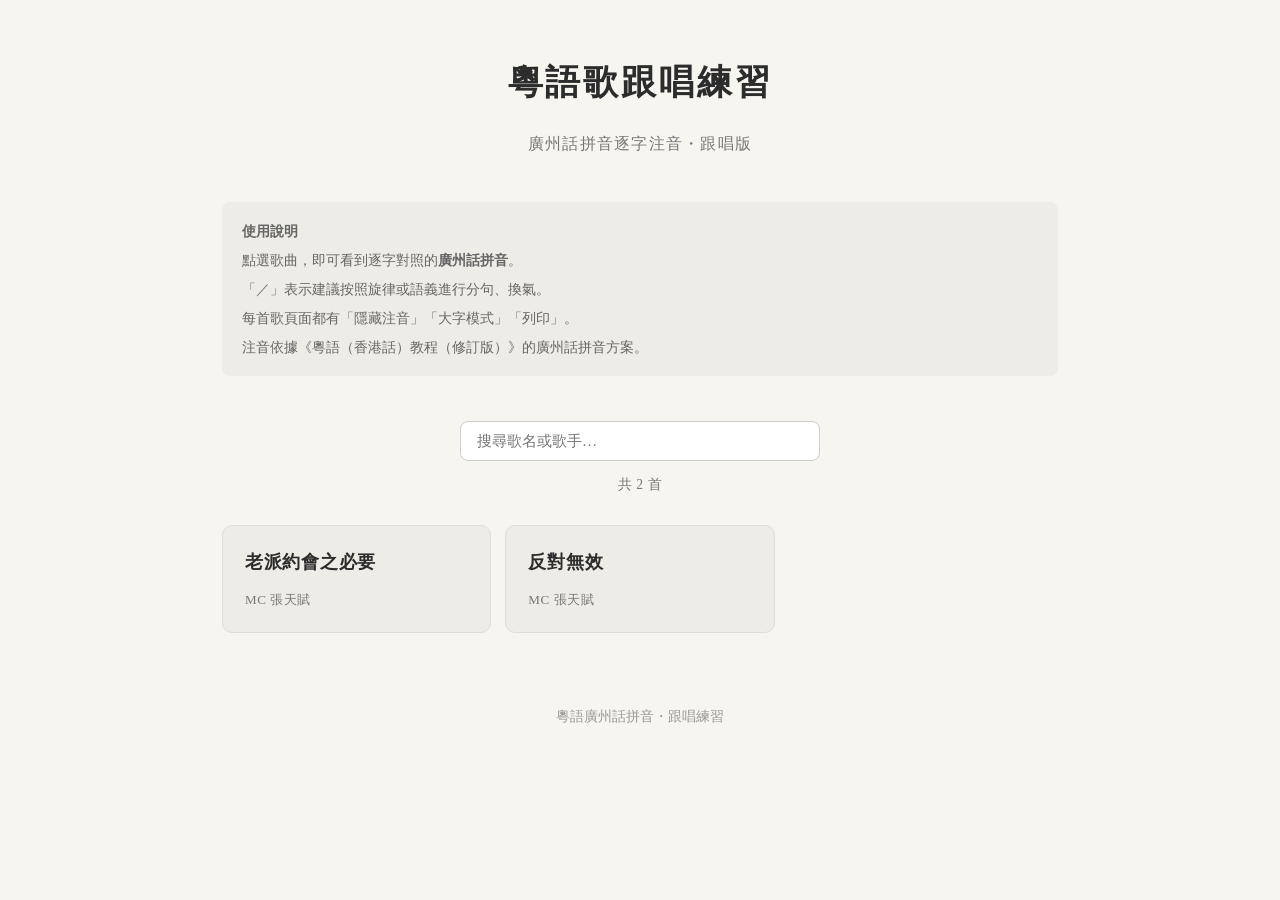
==== index.html @ 82611306 "Add Cantonese song reader with two songs" ====
<!DOCTYPE html>

<html lang="zh-Hant">

<head>
  <meta charset="UTF-8">
  <meta name="viewport" content="width=device-width, initial-scale=1.0">

  <title>粵語歌跟唱練習｜曲目</title>

  <link rel="stylesheet" href="assets/style.css">

  <link rel="stylesheet" href="assets/menu.css">

  <script src="assets/songs.js"></script>

  <script src="assets/menu.js" defer></script>

</head>

<body data-base="">

  <div class="container">

    <header>

      <h1>粵語歌跟唱練習</h1>

      <div class="subtitle">
        廣州話拼音逐字注音・跟唱版
      </div>

    </header>

    <div class="note">

      <strong>使用說明</strong><br>

      點選歌曲，即可看到逐字對照的<strong>廣州話拼音</strong>。<br>

      「／」表示建議按照旋律或語義進行分句、換氣。<br>

      每首歌頁面都有「隱藏注音」「大字模式」「列印」。<br>

      注音依據《粵語（香港話）教程（修訂版）》的廣州話拼音方案。

    </div>

    <div class="menu-tools">

      <input
        id="songSearch"
        class="search-input"
        type="search"
        placeholder="搜尋歌名或歌手…"
        aria-label="搜尋歌曲"
      >

      <p id="songCount" class="song-count"></p>

    </div>

    <ul id="songList" class="song-list"></ul>

    <p id="emptyState" class="empty-state" hidden>
      沒有符合的歌曲。
    </p>

    <noscript>

      <ul class="song-list">

        <li>
          <a class="song-card" href="songs/laopai-yuehui.html">
            <span class="song-title">老派約會之必要</span>
            <span class="song-meta">MC 張天賦</span>
          </a>
        </li>

        <li>
          <a class="song-card" href="songs/faan-deoi-mou-haau.html">
            <span class="song-title">反對無效</span>
            <span class="song-meta">MC 張天賦</span>
          </a>
        </li>

      </ul>

    </noscript>

    <footer>

      粵語廣州話拼音・跟唱練習

    </footer>

  </div>

</body>

</html>
---- assets/style.css ----
/* =========================================================
   基础设置
   ========================================================= */

    * {
      box-sizing: border-box;
    }

    :root {
      --bg: #f7f5f0;
      --text: #2c2c2c;
      --muted: #777;
      --border: #ddd;
      --panel: #eeece6;
      --ruby: #8a6f55;

      --font-size: 1.45rem;
      --ruby-size: 0.48em;
      --line-height: 2.8;
    }

    body {
      margin: 0;
      background: var(--bg);
      color: var(--text);

      font-family:
        "Noto Serif TC",
        "PingFang TC",
        "Microsoft JhengHei",
        serif;

      line-height: 2;
      transition: 0.2s;
    }

    .container {
      max-width: 900px;
      margin: 0 auto;
      padding: 48px 32px 80px;
    }


    /* =========================================================
   標題
   ========================================================= */

    header {
      text-align: center;
      margin-bottom: 42px;
    }

    h1 {
      margin: 0;

      font-size: 2.2rem;
      font-weight: 600;

      letter-spacing: 0.08em;
    }

    .subtitle {
      margin-top: 10px;

      color: var(--muted);
      font-size: 1rem;

      letter-spacing: 0.08em;
    }


    /* =========================================================
   控制按钮
   ========================================================= */

    .controls {
      display: flex;
      justify-content: center;
      flex-wrap: wrap;

      gap: 10px;

      margin-top: 25px;
    }

    .control-button {
      padding: 9px 17px;

      border: 1px solid #aaa;
      border-radius: 8px;

      background: white;
      color: #444;

      font-family: inherit;
      font-size: 0.95rem;

      cursor: pointer;

      transition:
        background 0.2s,
        transform 0.1s;
    }

    .control-button:hover {
      background: #f0eee8;
    }

    .control-button:active {
      transform: scale(0.97);
    }


    /* =========================================================
   說明
   ========================================================= */

    .note {
      background: var(--panel);

      padding: 15px 20px;

      border-radius: 8px;

      color: #666;

      font-size: 0.9rem;

      margin-bottom: 45px;
    }


    /* =========================================================
   歌词章节
   ========================================================= */

    section {
      margin: 42px 0;
    }

    h2 {
      font-size: 1.25rem;
      font-weight: 600;

      border-left: 4px solid #777;

      padding-left: 12px;

      margin-bottom: 26px;
    }


    /* =========================================================
   歌词
   ========================================================= */

    .line {
      font-size: var(--font-size);

      line-height: var(--line-height);

      margin: 12px 0;

      letter-spacing: 0.03em;
    }

    .harmony {
      margin-left: 1em;

      color: #666;

      font-size: 1.15rem;
    }


    /* =========================================================
   Ruby 粤拼
   ========================================================= */

    ruby {
      ruby-position: over;
      ruby-align: center;
    }

    rt {
      font-family:
        "Helvetica Neue",
        Arial,
        sans-serif;

      font-size: var(--ruby-size);

      color: var(--ruby);

      letter-spacing: 0;

      font-weight: 400;
    }


    /* =========================================================
   节奏分隔
   ========================================================= */

    .pause {
      display: inline-block;

      margin: 0 0.25em;

      color: #999;
    }


    /* =========================================================
   分隔线
   ========================================================= */

    .divider {
      border: 0;

      border-top: 1px solid var(--border);

      margin: 36px 0;
    }


    /* =========================================================
   隐藏注音
   ========================================================= */

    body.hide-ruby rt {
      visibility: hidden;
    }


    /*
   隐藏注音时仍然保留 ruby 的高度，
   避免整首歌的版面突然跳动。
*/

    body.hide-ruby ruby {
      ruby-position: over;
    }


    /* =========================================================
   大字模式
   ========================================================= */

    body.large-text {
      --font-size: 1.85rem;
      --ruby-size: 0.52em;
      --line-height: 3.15;
    }

    body.large-text h1 {
      font-size: 2.6rem;
    }

    body.large-text h2 {
      font-size: 1.45rem;
    }


    /* =========================================================
   Footer
   ========================================================= */

    footer {
      margin-top: 70px;

      text-align: center;

      color: #999;

      font-size: 0.85rem;
    }


    /* =========================================================
   手机适配
   ========================================================= */

    @media (max-width: 600px) {

      .container {
        padding: 30px 18px 60px;
      }

      h1 {
        font-size: 1.7rem;
      }

      .line {
        font-size: 1.2rem;
        line-height: 2.9;
      }

      .harmony {
        font-size: 1rem;
      }

      .control-button {
        padding: 8px 13px;
        font-size: 0.9rem;
      }

      body.large-text {
        --font-size: 1.55rem;
        --line-height: 3.1;
      }

    }


    /* =========================================================
   打印优化
   ========================================================= */

    @media print {

      @page {
        size: A4;
        margin: 16mm 15mm 18mm;
      }

      body {
        background: white;
        color: black;

        font-size: 12pt;
      }

      .container {
        max-width: none;

        padding: 0;
      }

      /*
     打印时不需要按钮和说明
  */

      .controls,
      .note,
      footer {
        display: none !important;
      }

      header {
        margin-bottom: 25px;
      }

      h1 {
        font-size: 22pt;
      }

      .subtitle {
        font-size: 10pt;
      }

      section {
        margin: 25px 0;
      }

      h2 {
        font-size: 14pt;

        margin-bottom: 15px;

        break-after: avoid;
      }

      .line {
        font-size: 13pt;

        line-height: 2.6;

        margin: 7px 0;

        break-inside: avoid;
      }

      .harmony {
        font-size: 11pt;
      }

      .divider {
        margin: 20px 0;
      }

      /*
     防止一行歌词被分页拆开
  */

      .line {
        page-break-inside: avoid;
      }

      section {
        page-break-inside: auto;
      }

      /*
     如果当前处于隐藏注音状态，
     打印时仍然强制显示粤拼。
  */

      body.hide-ruby rt {
        visibility: visible !important;
      }

    }


    /* =========================================================
   打印时的大字模式
   ========================================================= */

    @media print {

      body.large-text .line {
        font-size: 15pt;
        line-height: 2.8;
      }

      body.large-text h1 {
        font-size: 25pt;
      }

    }
---- assets/menu.css ----
/* =========================================================
   曲目菜单（新增样式，不影响原有歌词排版）
   ========================================================= */

    .song-nav {
      display: flex;
      align-items: center;
      justify-content: center;
      flex-wrap: wrap;

      gap: 10px;

      margin-bottom: 28px;
    }

    .nav-link,
    .nav-select {
      padding: 8px 14px;

      border: 1px solid #ccc;
      border-radius: 8px;

      background: white;
      color: #444;

      font-family: inherit;
      font-size: 0.9rem;

      text-decoration: none;
    }

    .nav-link:hover,
    .nav-select:hover {
      background: #f0eee8;
    }

    .nav-select {
      max-width: 16em;
      cursor: pointer;
    }


    /* =========================================================
   曲目页
   ========================================================= */

    .menu-tools {
      display: flex;
      flex-direction: column;
      align-items: center;

      gap: 10px;

      margin-bottom: 26px;
    }

    .search-input {
      width: 100%;
      max-width: 360px;

      padding: 10px 16px;

      border: 1px solid #ccc;
      border-radius: 8px;

      background: white;
      color: var(--text);

      font-family: inherit;
      font-size: 0.95rem;
    }

    .search-input:focus {
      outline: 2px solid #d8cfc2;
      outline-offset: 1px;
    }

    .song-count {
      margin: 0;

      color: var(--muted);
      font-size: 0.85rem;

      letter-spacing: 0.05em;
    }

    .song-list {
      display: grid;
      grid-template-columns: repeat(auto-fill, minmax(240px, 1fr));

      gap: 14px;

      margin: 0;
      padding: 0;

      list-style: none;
    }

    .song-card {
      display: block;

      padding: 18px 22px;

      border: 1px solid var(--border);
      border-radius: 10px;

      background: var(--panel);
      color: inherit;

      text-decoration: none;

      transition:
        background 0.2s,
        transform 0.1s,
        box-shadow 0.2s;
    }

    .song-card:hover {
      background: #e9e6df;

      box-shadow: 0 2px 10px rgba(0, 0, 0, 0.06);
    }

    .song-card:active {
      transform: scale(0.99);
    }

    .song-title {
      font-size: 1.15rem;
      font-weight: 600;

      letter-spacing: 0.04em;
    }

    .song-meta {
      display: block;

      margin-top: 7px;

      color: var(--muted);
      font-size: 0.82rem;

      letter-spacing: 0.04em;
    }

    .empty-state {
      margin-top: 24px;

      color: var(--muted);
      font-size: 0.9rem;

      text-align: center;
    }


    /* =========================================================
   手机适配 / 打印时隐藏菜单
   ========================================================= */

    @media (max-width: 600px) {

      .song-nav {
        margin-bottom: 22px;
      }

      .nav-link,
      .nav-select {
        padding: 7px 12px;
        font-size: 0.85rem;
      }

      .song-list {
        grid-template-columns: 1fr;
      }

      .song-card {
        padding: 16px 18px;
      }

    }

    @media print {

      .song-nav,
      .menu-tools,
      .empty-state {
        display: none !important;
      }

      .song-list {
        display: block;
      }

      .song-card {
        padding: 6px 0;

        border: 0;
        background: none;
        box-shadow: none;
      }

    }
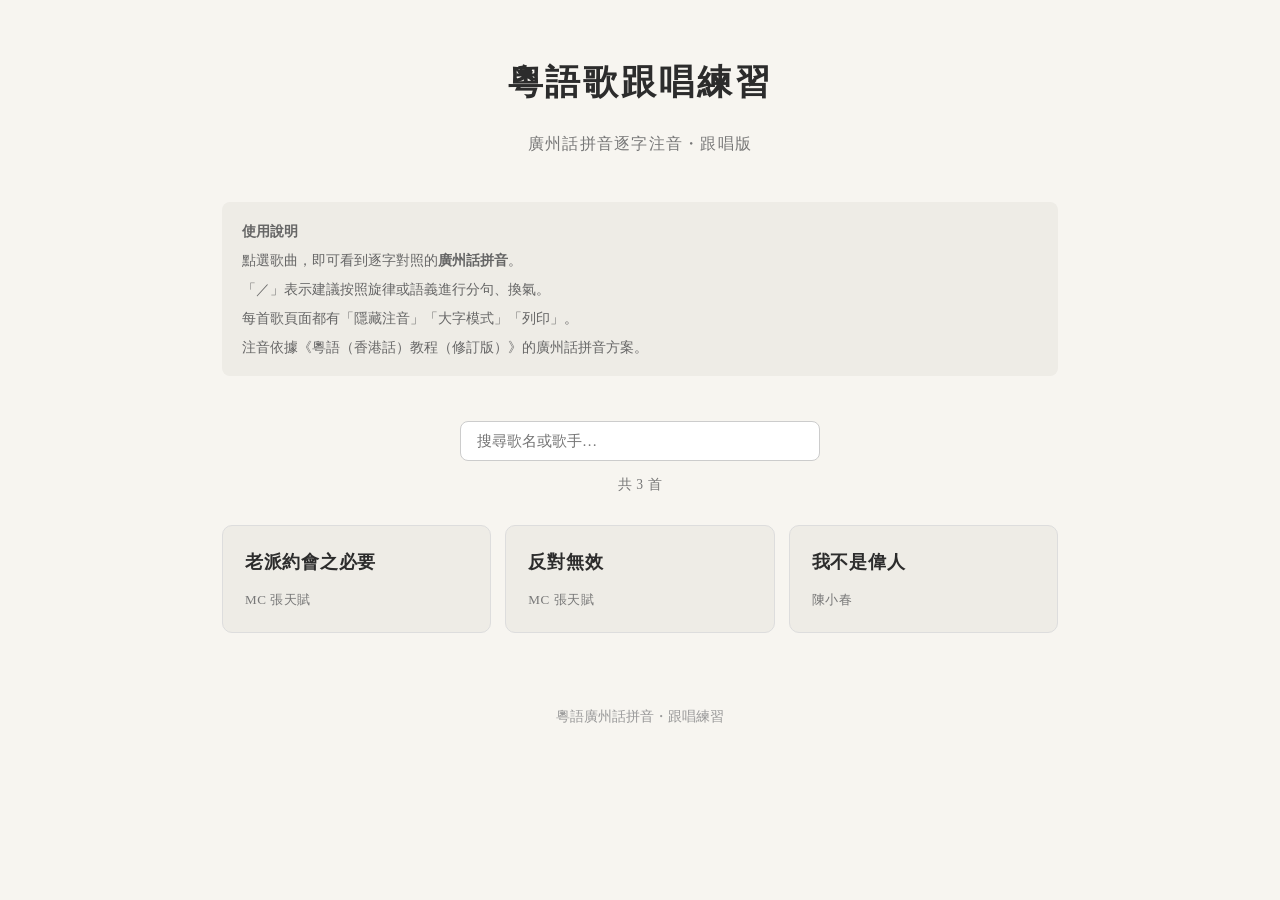
==== commit c93f4894: "Add 我不是偉人 by 陳小春" ====
--- a/index.html
+++ b/index.html
@@ -84,6 +84,13 @@
           </a>
         </li>
 
+        <li>
+          <a class="song-card" href="songs/wo-bu-shi-wei-ren.html">
+            <span class="song-title">我不是偉人</span>
+            <span class="song-meta">陳小春</span>
+          </a>
+        </li>
+
       </ul>
 
     </noscript>
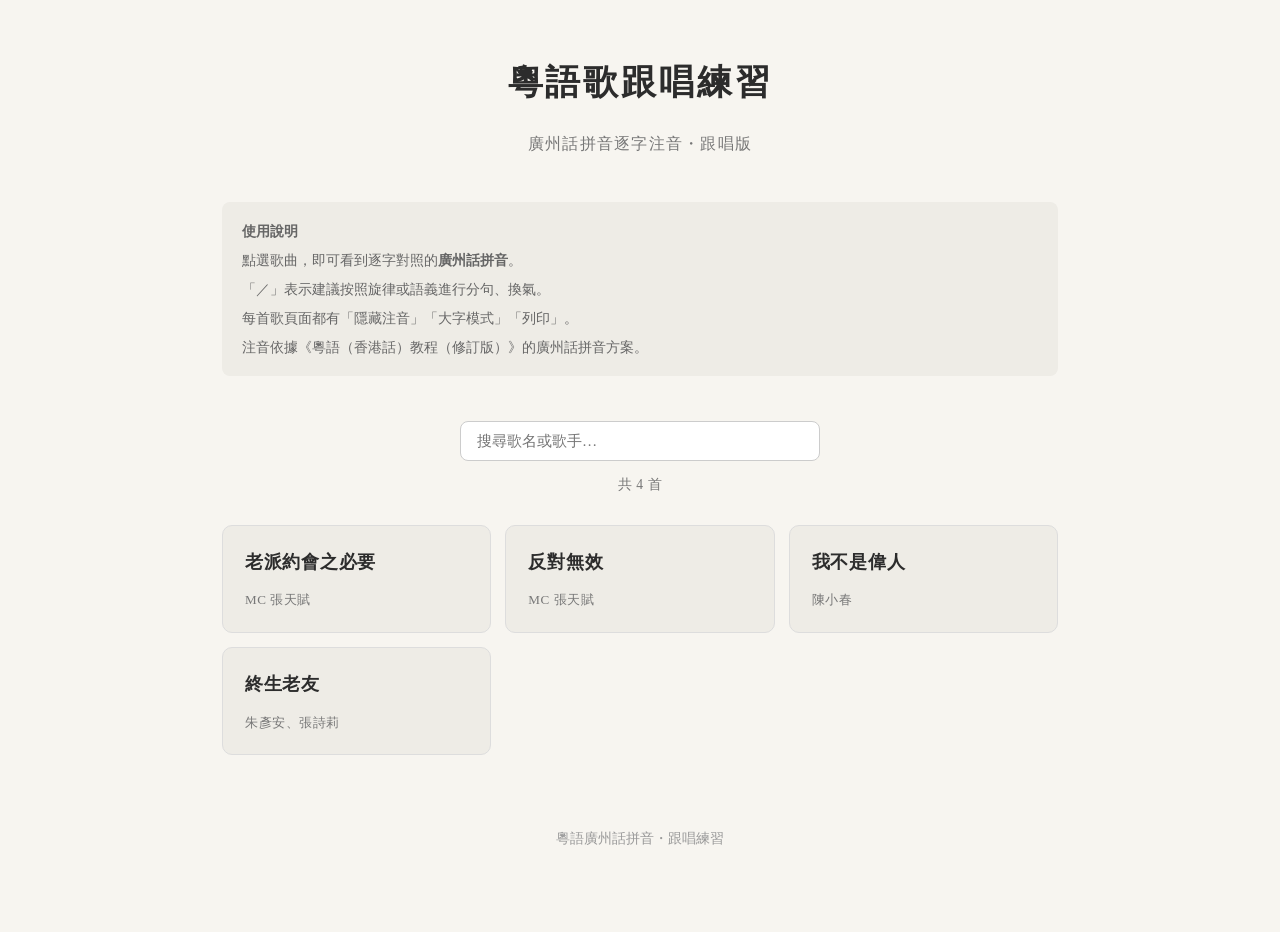
==== commit a0af2039: "Add 終生老友 with annotated lyrics" ====
--- a/index.html
+++ b/index.html
@@ -91,6 +91,13 @@
           </a>
         </li>
 
+        <li>
+          <a class="song-card" href="songs/zhong-sheng-lao-you.html">
+            <span class="song-title">終生老友</span>
+            <span class="song-meta">朱彥安、張詩莉</span>
+          </a>
+        </li>
+
       </ul>
 
     </noscript>
